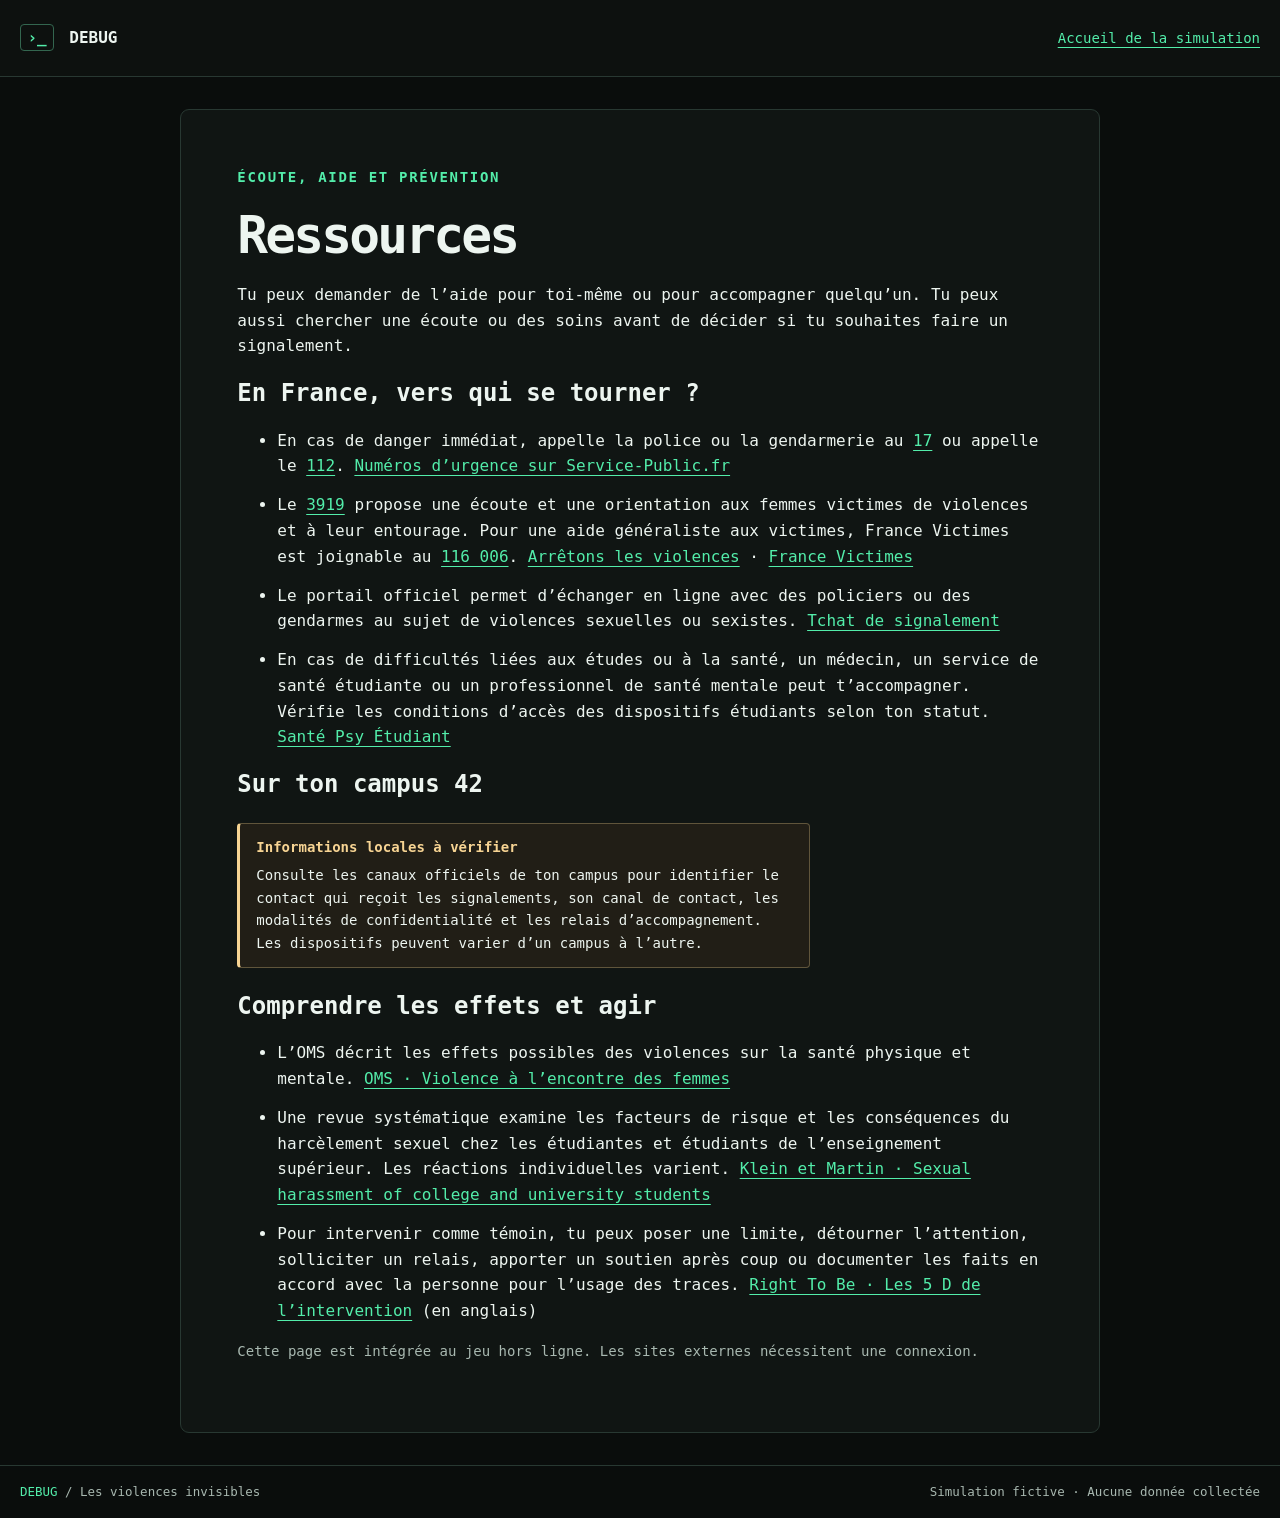
==== ressources.html @ 596130fd "Add files via upload" ====
<!doctype html>
<html lang="fr">
<head>
<meta charset="utf-8">
<meta name="viewport" content="width=device-width, initial-scale=1">
<title>Ressources — DEBUG</title>
<link rel="stylesheet" href="style.css">
</head>
<body>
<a class="jump" href="#screen">Aller au contenu</a>
<header class="top">
  <div class="brand"><span class="mark" aria-hidden="true">›_</span> DEBUG</div>
  <nav aria-label="Navigation"><a href="index.html">Accueil de la simulation</a></nav>
</header>
<main id="screen" class="resources-wrap" tabindex="-1">
<section class="resources">
  <p class="label">ÉCOUTE, AIDE ET PRÉVENTION</p>
  <h1>Ressources</h1>
  <p>Tu peux demander de l’aide pour toi-même ou pour accompagner quelqu’un. Tu peux aussi chercher une écoute ou des soins avant de décider si tu souhaites faire un signalement.</p>
  <h2>En France, vers qui se tourner ?</h2>
  <ul>
    <li>En cas de danger immédiat, appelle la police ou la gendarmerie au <a href="tel:17">17</a> ou appelle le <a href="tel:112">112</a>. <a href="https://www.service-public.gouv.fr/particuliers/vosdroits/F33954">Numéros d’urgence sur Service-Public.fr</a></li>
    <li>Le <a href="tel:3919">3919</a> propose une écoute et une orientation aux femmes victimes de violences et à leur entourage. Pour une aide généraliste aux victimes, France Victimes est joignable au <a href="tel:116006">116 006</a>. <a href="https://arretonslesviolences.gouv.fr/besoin-d-aide">Arrêtons les violences</a> · <a href="https://www.france-victimes.fr/">France Victimes</a></li>
    <li>Le portail officiel permet d’échanger en ligne avec des policiers ou des gendarmes au sujet de violences sexuelles ou sexistes. <a href="https://www.service-public.fr/cmi">Tchat de signalement</a></li>
    <li>En cas de difficultés liées aux études ou à la santé, un médecin, un service de santé étudiante ou un professionnel de santé mentale peut t’accompagner. Vérifie les conditions d’accès des dispositifs étudiants selon ton statut. <a href="https://santepsy.etudiant.gouv.fr/">Santé Psy Étudiant</a></li>
  </ul>
  <h2>Sur ton campus 42</h2>
  <div class="warning"><strong>Informations locales à vérifier</strong><p>Consulte les canaux officiels de ton campus pour identifier le contact qui reçoit les signalements, son canal de contact, les modalités de confidentialité et les relais d’accompagnement. Les dispositifs peuvent varier d’un campus à l’autre.</p></div>
  <h2>Comprendre les effets et agir</h2>
  <ul>
    <li>L’OMS décrit les effets possibles des violences sur la santé physique et mentale. <a href="https://www.who.int/fr/news-room/fact-sheets/detail/violence-against-women">OMS · Violence à l’encontre des femmes</a></li>
    <li>Une revue systématique examine les facteurs de risque et les conséquences du harcèlement sexuel chez les étudiantes et étudiants de l’enseignement supérieur. Les réactions individuelles varient. <a href="https://doi.org/10.1177/1524838019881731">Klein et Martin · Sexual harassment of college and university students</a></li>
    <li>Pour intervenir comme témoin, tu peux poser une limite, détourner l’attention, solliciter un relais, apporter un soutien après coup ou documenter les faits en accord avec la personne pour l’usage des traces. <a href="https://righttobe.org/guides/bystander-intervention-training/">Right To Be · Les 5 D de l’intervention</a> (en anglais)</li>
  </ul>
  <p class="meta">Cette page est intégrée au jeu hors ligne. Les sites externes nécessitent une connexion.</p>
</section>
</main>
<footer class="footer"><span>DEBUG<span class="muted"> / Les violences invisibles</span></span><span>Simulation fictive · Aucune donnée collectée</span></footer>
</body>
</html>
---- style.css ----
:root {
  color-scheme: dark;
  --bg: #0a0d0c;
  --panel: #101513;
  --line: #283832;
  --muted: #a8b8b0;
  --text: #edf5f0;
  --green: #53edaa;
  --mono: ui-monospace, "Cascadia Code", "DejaVu Sans Mono", monospace;
}
* { box-sizing: border-box; }
body { margin: 0; background: var(--bg); color: var(--text); font: 1rem/1.6 var(--mono); min-height: 100vh; display: flex; flex-direction: column; }
button, a { -webkit-tap-highlight-color: transparent; }
a { color: var(--green); text-underline-offset: .25em; }
button { font: inherit; color: var(--text); background: #151e1a; border: 1px solid var(--line); border-radius: 5px; padding: .7rem 1rem; cursor: pointer; min-height: 44px; }
button:hover { border-color: var(--green); background: #1e3027; }
:focus-visible { outline: 2px solid #f7d493; outline-offset: 4px; }
[hidden] { display: none !important; }
.jump { position: absolute; z-index: 3; top: 10px; left: 10px; background: var(--bg); padding: .5rem; transform: translateY(-160%); }
.jump:focus { transform: none; }
.top, .footer { display: flex; align-items: center; justify-content: space-between; gap: 1rem; padding: 1rem max(1.25rem, calc((100% - 1320px) / 2)); }
.top { border-bottom: 1px solid var(--line); background: #0d110f; }
.brand { font-weight: 800; white-space: nowrap; }
.mark { color: var(--green); border: 1px solid #33664f; border-radius: 4px; padding: .2rem .4rem; margin-right: .35rem; }
.brand-extra, .muted { color: var(--muted); }
.brand-extra { font-size: .75rem; }
.top nav { display: flex; align-items: center; flex-wrap: wrap; gap: .55rem 1rem; }
.top nav button, .top nav a { font-size: .875rem; }
.top nav a { display: inline-flex; align-items: center; min-height: 44px; }
.layout { width: min(1320px, calc(100% - 3rem)); margin: 2rem auto; display: grid; grid-template-columns: 235px minmax(0, 1fr); gap: 1.5rem; flex: 1; align-items: start; }
.sidebar, main { border: 1px solid var(--line); border-radius: 9px; background: var(--panel); }
.sidebar { padding: 1.25rem; }
.label { color: var(--green); font-size: .875rem; letter-spacing: .12em; font-weight: 700; margin: 0 0 1rem; }
.sidebar ol { margin: 0; padding: 0; list-style: none; display: grid; gap: .55rem; }
.sidebar li { display: flex; gap: .65rem; align-items: baseline; padding: .65rem .45rem; border-left: 2px solid var(--line); color: var(--muted); }
.sidebar li[aria-current] { background: #163124; border-color: var(--green); color: var(--green); }
.sidebar li span, .sidebar small { font-size: .75rem; }
.sidebar strong, .sidebar small { display: block; }
.sidebar strong { font-size: .875rem; }
.progress { margin-top: 1rem; border-top: 1px solid var(--line); padding-top: 1rem; }
.progress label { display: flex; justify-content: space-between; gap: .5rem; font-size: .875rem; }
#count { color: var(--green); }
progress { width: 100%; height: 7px; border: 0; border-radius: 6px; overflow: hidden; background: #26352e; accent-color: var(--green); }
progress::-webkit-progress-bar { background: #26352e; }
progress::-webkit-progress-value { background: var(--green); transition: width .35s ease; }
progress::-moz-progress-bar { background: var(--green); }
main { min-width: 0; overflow-wrap: anywhere; }
main section { padding: clamp(1.25rem, 4.4vw, 4.4rem); }
.intro { position: relative; overflow: hidden; isolation: isolate; border-radius: inherit; background: radial-gradient(ellipse at 95% 4%, #142c20 0%, transparent 50%); }
.intro h1 { font-size: clamp(2.15rem, 5vw, 4.6rem); line-height: 1.04; letter-spacing: -.075em; margin: 1rem 0; }
.intro h1 > span { display: block; color: var(--green); font-size: 1.42em; margin-bottom: .1em; }
.cursor { display: inline-block; width: .11em; height: .69em; margin-left: .14em; background: var(--green); opacity: .8; }
.intro-art { position: absolute; z-index: -1; inset: 0 0 auto auto; width: 48%; height: 100%; color: #73edac; overflow: hidden; background: repeating-linear-gradient(0deg, transparent 0 29px, #50db9811 30px), repeating-linear-gradient(90deg, transparent 0 29px, #50db9811 30px); mask-image: radial-gradient(ellipse at 76% 28%, black, transparent 72%); }
.intro-art i, .intro-art b { position: absolute; top: 38%; left: 64%; transform: translate(-50%, -50%); }
.intro-art i { width: 8rem; aspect-ratio: 1; border-radius: 50%; border: 1px solid #53edaa65; }
.intro-art i:nth-child(2) { width: 13rem; }
.intro-art i:nth-child(3) { width: 19rem; border-style: dashed; }
.intro-art b { font-size: 3rem; color: #53edaa70; }
.slogan { color: var(--green); font-weight: 700; }
.intro-copy { max-width: 61ch; color: var(--muted); }
.warning { max-width: 68ch; margin: 1.5rem 0; padding: .8rem 1rem; border: 1px solid #60553b; border-left: 3px solid #f7d493; background: #211e16; border-radius: 4px; font-size: .875rem; }
.warning strong { color: #f7d493; }
.warning p { margin: .35rem 0 0; }
.primary { background: var(--green); border-color: var(--green); color: #081410; font-weight: 800; }
.primary:hover { background: #a0f8cd; }
.footer { border-top: 1px solid var(--line); color: var(--muted); font-size: .78rem; }
.footer > span:first-child { color: var(--green); }
h1, h2, h3 { line-height: 1.2; }
.scene h1, .report h1, .resources h1 { font-size: clamp(1.85rem, 4vw, 3.35rem); letter-spacing: -.055em; margin: .45rem 0 1rem; }
.meta { color: var(--muted); font-size: .875rem; }
.chat { margin: 1.5rem 0; border: 1px solid var(--line); border-radius: 6px; background: #0c110e; }
.chat h2 { margin: 0; padding: .8rem 1rem; background: #17231c; color: var(--green); font-size: .95rem; }
.chat ol { margin: 0; list-style: none; padding: 1rem; display: grid; gap: 1rem; }
.chat p { margin: .15rem 0 0; }
.chat strong { color: #a3f2cb; font-size: .9rem; }
.prompt { font-size: 1.15rem; margin: 1.65rem 0 .75rem; }
.choices { display: grid; gap: .6rem; }
.choice { text-align: left; display: flex; align-items: baseline; gap: .8rem; }
.choice span { color: var(--green); font-size: .875rem; }
.actions { display: flex; gap: .75rem; flex-wrap: wrap; margin-top: 1.3rem; align-items: center; }
.feedback, .report-grid article { border-left: 3px solid var(--green); background: #18251e; padding: 1rem 1.2rem; }
.feedback h2, .report-grid h2 { margin: 0 0 .6rem; font-size: 1.1rem; }
.feedback p:last-child, .report-grid p:last-child { margin-bottom: 0; }
.report-grid { display: grid; grid-template-columns: repeat(2, minmax(0, 1fr)); gap: 1rem; margin: 1.5rem 0; }
.ending { margin: 2rem 0; font-weight: 700; color: var(--green); }
.resources-wrap { width: min(920px, calc(100% - 2rem)); margin: 2rem auto; }
.resources li { margin-bottom: .85rem; }
.noscript { margin: 1rem; }
.reveal { animation: appear .4s both; animation-delay: var(--delay, 0ms); }
@keyframes appear { from { opacity: 0; transform: translateY(7px); } to { opacity: 1; transform: none; } }
.reduced *, .reduced *::before, .reduced *::after { animation: none !important; transition: none !important; }
@media (prefers-reduced-motion: reduce) {
  *, *::before, *::after { animation: none !important; transition: none !important; }
}
@media (max-width: 780px) {
  .layout { width: calc(100% - 2rem); grid-template-columns: 1fr; margin: 1rem auto; gap: 1rem; }
  .top { flex-wrap: wrap; }
  .sidebar { padding: .75rem; }
  .sidebar ol { grid-template-columns: repeat(3, minmax(0, 1fr)); gap: .25rem; }
  .sidebar li { display: block; padding: .2rem .35rem; }
  .sidebar li strong { font-size: clamp(.65rem, 2.8vw, .875rem); }
  .sidebar small { display: none; }
  .sidebar .label { margin-bottom: .3rem; }
  .progress { margin-top: .5rem; padding-top: .35rem; }
  .intro-art { opacity: .45; }
}
@media (max-width: 540px) {
  .report-grid { grid-template-columns: 1fr; }
  .footer { flex-direction: column; align-items: flex-start; gap: .25rem; }
}
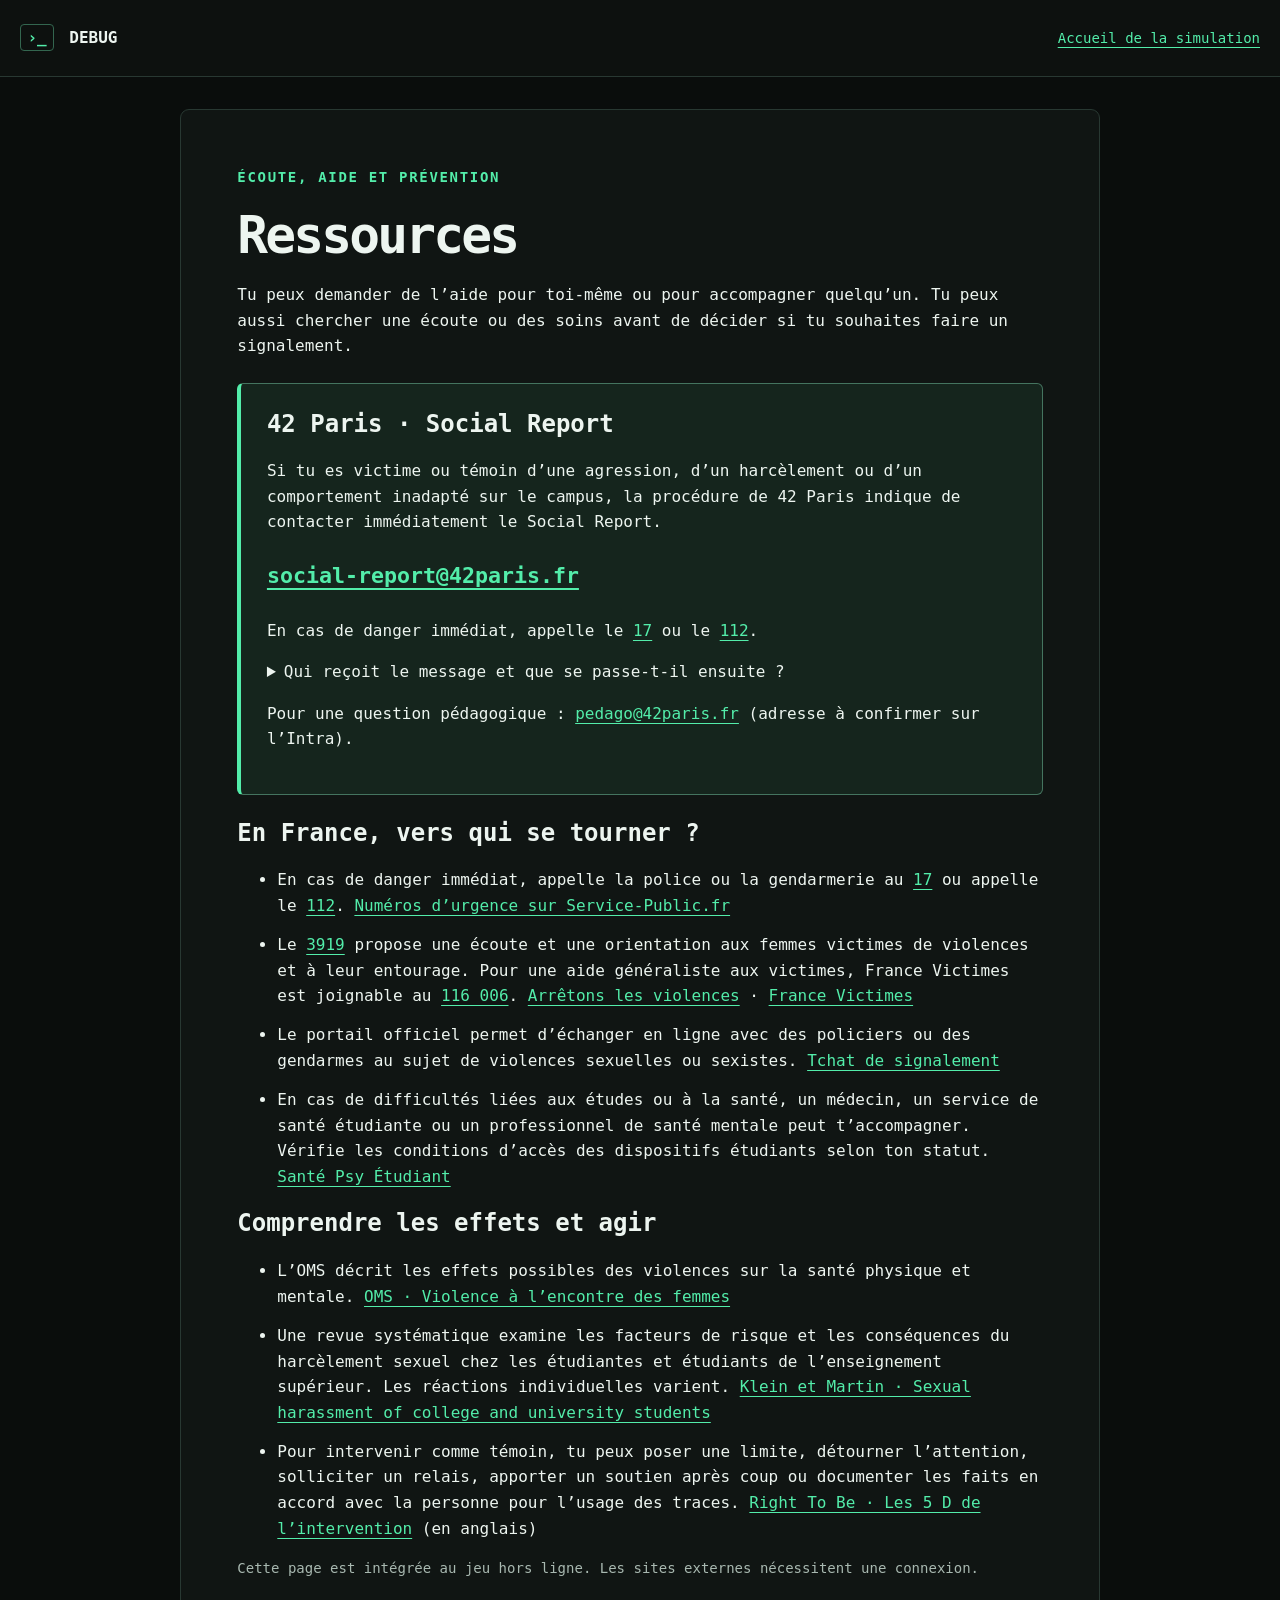
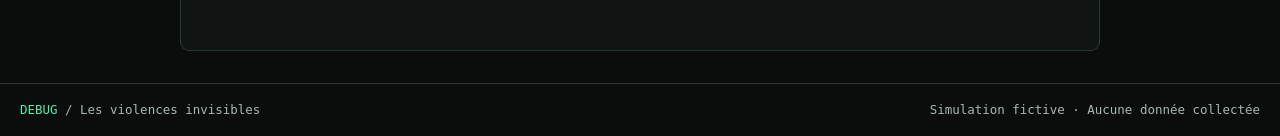
==== commit 3c238769: "Add files via upload" ====
--- a/ressources.html
+++ b/ressources.html
@@ -17,6 +17,30 @@
   <p class="label">ÉCOUTE, AIDE ET PRÉVENTION</p>
   <h1>Ressources</h1>
   <p>Tu peux demander de l’aide pour toi-même ou pour accompagner quelqu’un. Tu peux aussi chercher une écoute ou des soins avant de décider si tu souhaites faire un signalement.</p>
+  <div class="campus-contact">
+    <h2>42 Paris · Social Report</h2>
+    <p>Si tu es victime ou témoin d’une agression, d’un harcèlement ou d’un comportement inadapté sur le campus, la procédure de 42 Paris indique de contacter immédiatement le Social Report.</p>
+    <a class="campus-email" href="mailto:social-report@42paris.fr">social-report@42paris.fr</a>
+    <p>En cas de danger immédiat, appelle le <a href="tel:17">17</a> ou le <a href="tel:112">112</a>.</p>
+    <details>
+      <summary>Qui reçoit le message et que se passe-t-il ensuite ?</summary>
+      <p>La procédure de 42 Paris indique que la boîte est confidentielle et réservée à un nombre restreint de membres habilités du staff.</p>
+      <ul>
+        <li>Sophie Viger · Directrice générale de 42</li>
+        <li>Grégoire Martinez · Directeur de 42 Paris</li>
+        <li>Sevana Tchakerian · Directrice Pédagogie &amp; Inclusion</li>
+        <li>Sanaé Blanc · Directrice de la communication et référente mixité</li>
+      </ul>
+      <ol>
+        <li>Un membre habilité lit le message et évalue l’urgence et la gravité.</li>
+        <li>L’équipe analyse les faits, les risques et les relais à mobiliser.</li>
+        <li>Selon la situation, elle peut reprendre contact, entendre les personnes concernées et recueillir d’autres témoignages. Les témoignages peuvent être anonymisés si la situation le nécessite.</li>
+        <li>Selon le cas, des mesures d’accompagnement, de prévention ou des suites disciplinaires peuvent être décidées.</li>
+      </ol>
+      <p class="meta">Source : procédure « Comportements inappropriés / Social Report » de 42 Paris fournie par le projet.</p>
+    </details>
+    <p>Pour une question pédagogique : <a href="mailto:pedago@42paris.fr">pedago@42paris.fr</a> (adresse à confirmer sur l’Intra).</p>
+  </div>
   <h2>En France, vers qui se tourner ?</h2>
   <ul>
     <li>En cas de danger immédiat, appelle la police ou la gendarmerie au <a href="tel:17">17</a> ou appelle le <a href="tel:112">112</a>. <a href="https://www.service-public.gouv.fr/particuliers/vosdroits/F33954">Numéros d’urgence sur Service-Public.fr</a></li>
@@ -24,8 +48,6 @@
     <li>Le portail officiel permet d’échanger en ligne avec des policiers ou des gendarmes au sujet de violences sexuelles ou sexistes. <a href="https://www.service-public.fr/cmi">Tchat de signalement</a></li>
     <li>En cas de difficultés liées aux études ou à la santé, un médecin, un service de santé étudiante ou un professionnel de santé mentale peut t’accompagner. Vérifie les conditions d’accès des dispositifs étudiants selon ton statut. <a href="https://santepsy.etudiant.gouv.fr/">Santé Psy Étudiant</a></li>
   </ul>
-  <h2>Sur ton campus 42</h2>
-  <div class="warning"><strong>Informations locales à vérifier</strong><p>Consulte les canaux officiels de ton campus pour identifier le contact qui reçoit les signalements, son canal de contact, les modalités de confidentialité et les relais d’accompagnement. Les dispositifs peuvent varier d’un campus à l’autre.</p></div>
   <h2>Comprendre les effets et agir</h2>
   <ul>
     <li>L’OMS décrit les effets possibles des violences sur la santé physique et mentale. <a href="https://www.who.int/fr/news-room/fact-sheets/detail/violence-against-women">OMS · Violence à l’encontre des femmes</a></li>
--- a/style.css
+++ b/style.css
@@ -108,3 +108,71 @@
   .report-grid { grid-template-columns: 1fr; }
   .footer { flex-direction: column; align-items: flex-start; gap: .25rem; }
 }
+
+/* Le salon reprend les repères d’une messagerie tout en gardant le thème DEBUG. */
+.conversation { background: #171d1b; border-color: #384943; }
+.conversation h2 {
+  display: flex;
+  flex-wrap: wrap;
+  align-items: baseline;
+  gap: .35rem .8rem;
+  background: #202b26;
+  border-bottom: 1px solid #384943;
+  border-radius: 5px 5px 0 0;
+}
+.channel-context { color: var(--muted); font-size: .8rem; font-weight: 400; }
+.conversation ol { gap: .15rem; padding: .55rem; }
+.conversation li {
+  display: grid;
+  grid-template-columns: 2.25rem minmax(0, 1fr);
+  align-items: start;
+  gap: .65rem;
+  padding: .5rem .4rem;
+  border-radius: 4px;
+}
+.conversation li:hover { background: #212c27; }
+.message-byline { display: flex; flex-wrap: wrap; align-items: baseline; gap: .1rem .65rem; }
+.message-byline time { color: var(--muted); font-size: .8rem; }
+.conversation p { font-family: system-ui, sans-serif; }
+.avatar {
+  display: grid;
+  place-items: center;
+  aspect-ratio: 1;
+  border-radius: 50%;
+  background: #384641;
+  color: #f2faf6;
+  font-size: .95rem;
+  font-weight: 800;
+}
+.avatar[data-author="Sarah"] { background: #285744; }
+.avatar[data-author="Thomas"] { background: #495375; }
+.avatar[data-author="Lucas"] { background: #5a4532; }
+.avatar[data-author="Maxime"] { background: #593d56; }
+
+/* La clôture occupe tout l’écran de jeu, y compris l’espace du parcours. */
+.final-screen .layout { display: block; width: 100%; margin: 0; }
+.final-screen .sidebar { display: none; }
+.final-screen main { border: 0; border-radius: 0; }
+.ending {
+  display: flex;
+  flex-direction: column;
+  justify-content: center;
+  min-height: 78svh;
+  margin: 0;
+  padding: clamp(1.5rem, 7vw, 7rem);
+  background: radial-gradient(ellipse at 85% 20%, #1a3a2b, transparent 55%), #0a100d;
+  color: var(--text);
+}
+.ending h1 {
+  max-width: 14ch;
+  margin: 0 0 .4em;
+  font-size: clamp(2.4rem, 8vw, 8rem);
+  letter-spacing: -.07em;
+  line-height: .98;
+}
+.ending h1 span { color: var(--green); display: block; }
+.ending p { margin: .35rem 0; }
+.ending p:last-of-type { color: var(--muted); font-weight: 400; margin-top: 1.4rem; }
+.campus-contact { border: 1px solid #44745f; border-left: 4px solid var(--green); background: #15251d; border-radius: 6px; padding: clamp(1rem, 3vw, 1.6rem); margin: 1.5rem 0; }
+.campus-contact h2 { margin-top: 0; }
+.campus-email { display: inline-block; padding: .5rem 0; font-size: clamp(1rem, 4vw, 1.35rem); font-weight: 800; }
